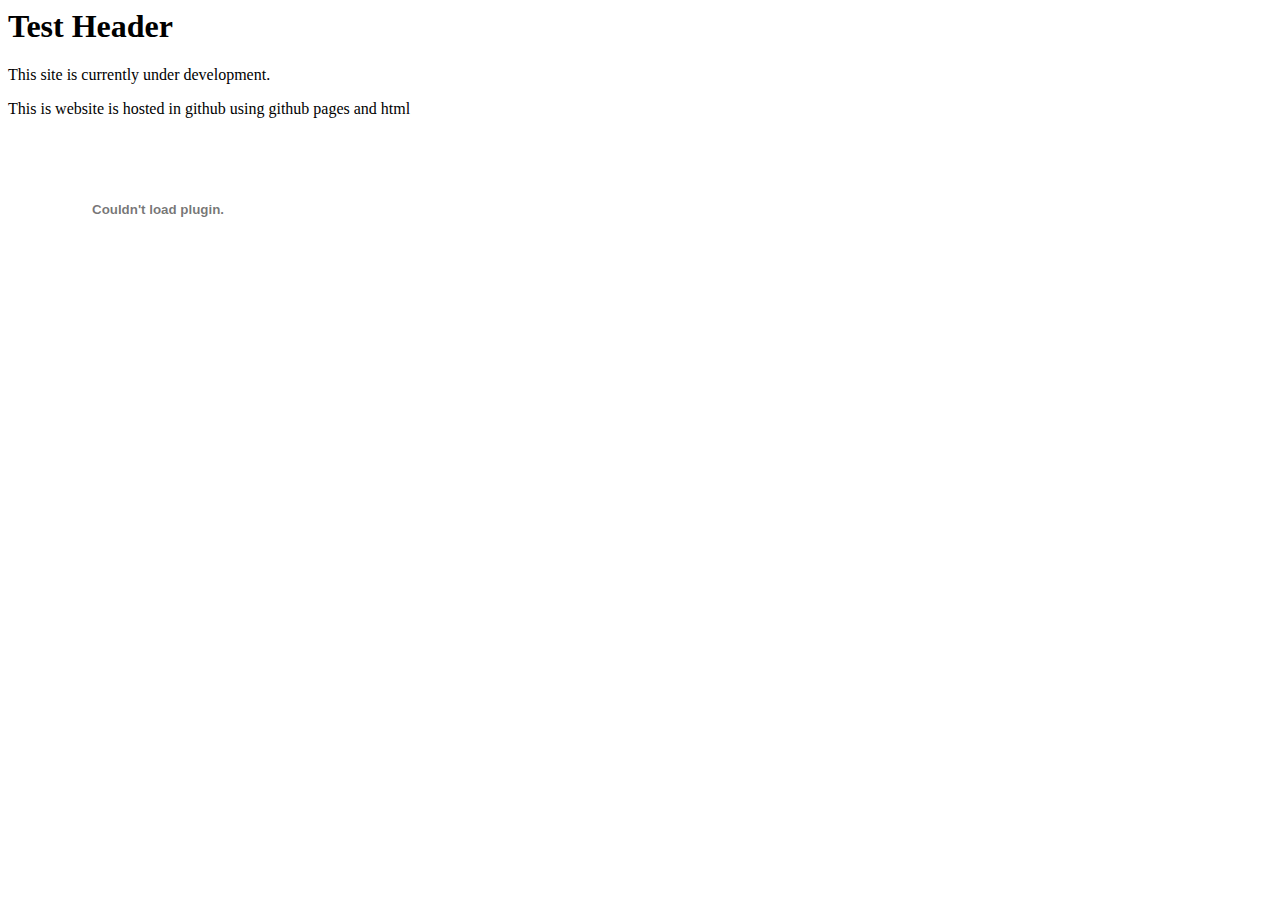
==== projects.html @ 6abd729a "intial formatting" ====
<html>

<style>
.topnav {
  overflow: hidden;
  background-color: #333;
}
</style>
	<body>
	    <h1> Test Header </h1>
	    <p>This site is currently under development. </p>
	    <p>This is website is hosted in github using github pages and html </p>
    	<embed src=”CuadrosKMichelle_Resume.pdf#page=2" type=”application/pdf” width=”100%” height=”100%”>
	</body>
<html>
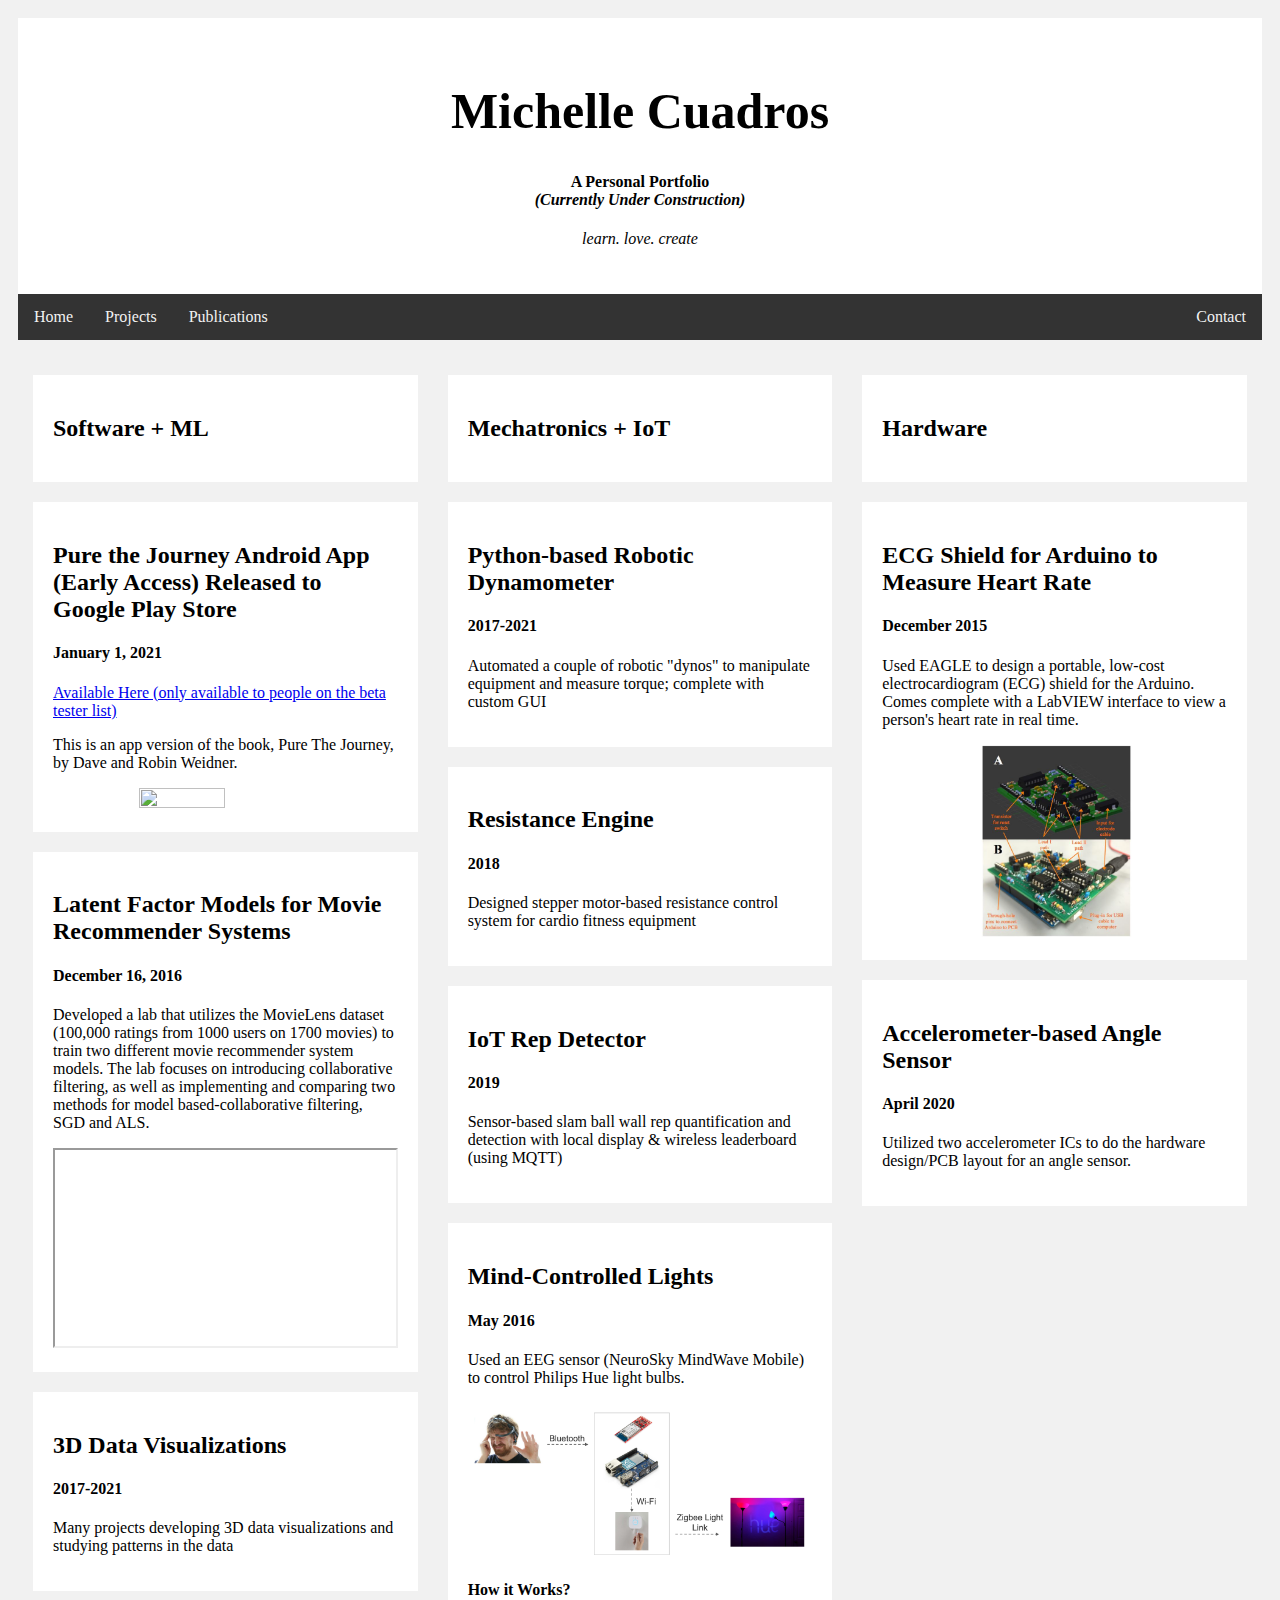
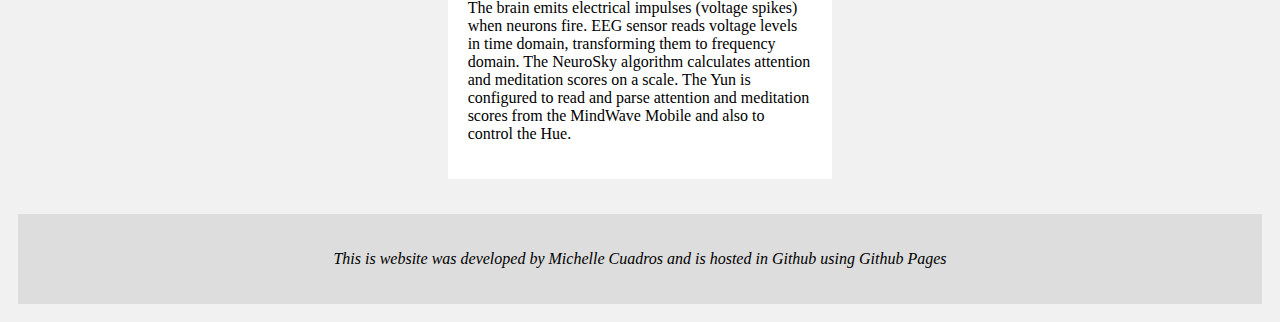
==== commit 5bd8a77a: "first draft with actual content" ====
--- a/projects.html
+++ b/projects.html
@@ -1,15 +1,111 @@
-<html>
+<!DOCTYPE html>
+<html lang="en">
+<head>
+	<meta charset="utf-8">
+	<meta name="viewport" content="width=device-width, initial-scale=1">
+	<link rel="stylesheet" href="https://fonts.googleapis.com/icon?family=Material+Icons">
+	<link rel="stylesheet" href="creative.css">
+</head>
+<body>
 
-<style>
-.topnav {
-  overflow: hidden;
-  background-color: #333;
-}
-</style>
-	<body>
-	    <h1> Test Header </h1>
-	    <p>This site is currently under development. </p>
-	    <p>This is website is hosted in github using github pages and html </p>
-    	<embed src=”CuadrosKMichelle_Resume.pdf#page=2" type=”application/pdf” width=”100%” height=”100%”>
-	</body>
-<html>+<div class="header">
+	<h1>Michelle Cuadros</h1>
+	<h4>A Personal Portfolio<br><i>(Currently Under Construction)</i></h4><i>learn. love. create</i></p>
+</div>
+
+<div class="topnav">
+	<a href="index.html">Home</a>
+	<a href="projects.html">Projects</a>
+	<a href="publications.html">Publications</a>
+	<a href="contact.html" style="float:right">Contact</a>
+</div>
+
+
+<div class="row">
+  	<div class="column">
+		<div class="card">
+		    <h2>Software + ML </h2>
+		</div>
+
+  		<div class="card">
+			<h2>Pure the Journey Android App (Early Access) Released to Google Play Store</h2>
+			<h4>January 1, 2021</h4>
+			<a href="https://play.google.com/store/apps/details?id=com.gjam.ptj&hl=en_US&gl=US">Available Here (only available to people on the beta tester list)</a>
+			<p>This is an app version of the book, Pure The Journey, by Dave and Robin Weidner.</p>
+			<img src="projects/ptj.gif" width="50%" height="100%" class="center"></img>
+    	</div>
+
+  		<div class="card">
+			<h2>Latent Factor Models for Movie Recommender Systems</h2>
+			<h4>December 16, 2016</h4>
+			<p>Developed a lab that utilizes the MovieLens dataset (100,000 ratings from 1000 users on 1700 movies) to train two different movie recommender system models. The lab focuses on introducing collaborative filtering, as well as implementing and comparing two methods for model based-collaborative filtering, SGD and ALS.</p>		
+		    <iframe src="projects/ECE532 - Recommender System Report.pdf" #toolbar=0&navpanes=0 width="100%" height="200px"></iframe>		
+    	</div>
+    	<div class="card">
+    		<h2>3D Data Visualizations</h2>
+			<h4>2017-2021</h4>
+			<p>Many projects developing 3D data visualizations and studying patterns in the data</p>
+
+    	</div>
+
+	</div>
+  	<div class="column">
+  		<div class="card">
+		    <h2>Mechatronics + IoT </h2>
+		</div>
+    	<div class="card">
+			<h2>Python-based Robotic Dynamometer</h2>
+			<h4>2017-2021</h4>
+			<p> Automated a couple of robotic "dynos" to manipulate equipment and measure torque; complete with custom GUI</p>
+    	</div>
+    	<div class="card">
+    		<h2>Resistance Engine</h2>
+			<h4>2018</h4>
+			<p>Designed stepper motor-based resistance control system for cardio fitness equipment</p>
+
+    	</div>
+
+    	<div class="card">
+    		<h2>IoT Rep Detector</h2>
+			<h4>2019</h4>
+			<p>Sensor-based slam ball wall rep quantification and detection with local display & wireless leaderboard (using MQTT)</p>
+
+    	</div>
+
+    	<div class="card">
+			<h2>Mind-Controlled Lights</h2>
+			<h4>May 2016</h4>
+			<p>Used an EEG sensor (NeuroSky MindWave Mobile) to control Philips Hue light bulbs.</p>
+			<img src="projects/mind_controlled_lights.png" width="100%"></img>
+			<p><b>How it Works?</b><br>The brain emits electrical impulses (voltage spikes) when neurons fire. EEG sensor reads voltage levels in time domain, transforming them to frequency domain. The NeuroSky algorithm calculates attention and meditation scores on a scale. The Yun is configured to read and parse attention and meditation scores from the MindWave Mobile and also to control the Hue.</p>
+
+    	</div>
+
+  	</div>
+  	<div class="column">
+  		<div class="card">
+		    <h2>Hardware </h2>
+		</div>
+    	<div class="card">
+			<h2>ECG Shield for Arduino to Measure Heart Rate</h2>
+			<h4>December 2015</h4>
+			<p>Used EAGLE to design a portable, low-cost electrocardiogram (ECG) shield for the Arduino. Comes complete with a LabVIEW interface to view a person's heart rate in real time. </p>
+			<img src="projects/ecg_img.png" width="50%" class="center"></img>
+
+    	</div>
+
+    	<div class="card">
+			<h2>Accelerometer-based Angle Sensor</h2>
+			<h4>April 2020</h4>
+			<p>Utilized two accelerometer ICs to do the hardware design/PCB layout for an angle sensor.</p>
+
+    	</div>
+	</div>
+</div>
+
+<div class="footer">
+	<p><i>This is website was developed by Michelle Cuadros and is hosted in Github using Github Pages</i> </p>	
+</div>
+
+</body>
+</html>
--- a/creative.css
+++ b/creative.css
@@ -0,0 +1,175 @@
+* {
+  box-sizing: border-box;
+}
+
+body {
+  font-family: serif;
+  padding: 10px;
+  background: #f1f1f1;
+
+}
+
+/* Header/Blog Title */
+.header {
+  padding: 30px;
+  text-align: center;
+  background: white;
+}
+
+.header h1 {
+  font-size: 50px;
+}
+
+/* Style the top navigation bar */
+.topnav {
+  overflow: hidden;
+  background-color: #333;
+}
+
+/* Style the topnav links */
+.topnav a {
+  float: left;
+  display: block;
+  color: #f2f2f2;
+  text-align: center;
+  padding: 14px 16px;
+  text-decoration: none;
+}
+
+/* Change color on hover */
+.topnav a:hover {
+  background-color: #ddd;
+  color: black;
+}
+
+
+/* Create three equal columns that floats next to each other */
+.column {
+  float: left;
+  width: 33.33%;
+  padding: 15px;
+}
+
+/* Create three equal columns that floats next to each other */
+.columnfortwo {
+  float: left;
+  width: 50%;
+  padding: 15px;
+}
+
+/* Create two unequal columns that floats next to each other */
+/* Left column */
+.leftcolumn {   
+  float: left;
+  width: 75%;
+}
+
+/* Right column */
+.rightcolumn {
+  float: left;
+  width: 25%;
+  background-color: #f1f1f1;
+  padding-left: 20px;
+}
+
+/* Fake image */
+.fakeimg {
+  background-color: #aaa;
+  width: 100%;
+  padding: 20px;
+}
+
+/* Add a card effect for articles */
+.card {
+  background-color: white;
+  padding: 20px;
+  margin-top: 20px;
+}
+
+/* Clear floats after the columns */
+.row:after {
+  content: "";
+  display: table;
+  clear: both;
+}
+
+/* Footer */
+.footer {
+  padding: 20px;
+  text-align: center;
+  background: #ddd;
+  margin-top: 20px;
+}
+
+/* For centering images */
+.center {
+  display: block;
+  margin-left: auto;
+  margin-right: auto;
+  width: 50%;
+}
+
+/* Responsive layout - when the screen is less than 800px wide, make the two columns stack on top of each other instead of next to each other */
+@media screen and (max-width: 800px) {
+  .leftcolumn, .rightcolumn {   
+    width: 100%;
+    padding: 0;
+  }
+}
+
+/* Responsive layout - when the screen is less than 800px wide, make the two columns stack on top of each other instead of next to each other */
+@media screen and (max-width: 600px) {
+  .columnfortwo {   
+    width: 100%;
+    padding: 0;
+  }
+}
+
+/* Responsive layout - makes the three columns stack on top of each other instead of next to each other */
+@media screen and (max-width:600px) {
+  .column {
+    width: 100%;
+  }
+}
+
+/* Responsive layout - when the screen is less than 400px wide, make the navigation links stack on top of each other instead of next to each other */
+@media screen and (max-width: 400px) {
+  .topnav a {
+    float: none;
+    width: 100%;
+  }
+}
+
+/* Style inputs with type="text", select elements and textareas */
+input[type=text], select, textarea {
+  width: 100%; /* Full width */
+  padding: 12px; /* Some padding */ 
+  border: 1px solid #ccc; /* Gray border */
+  border-radius: 4px; /* Rounded borders */
+  box-sizing: border-box; /* Make sure that padding and width stays in place */
+  margin-top: 6px; /* Add a top margin */
+  margin-bottom: 16px; /* Bottom margin */
+  resize: vertical /* Allow the user to vertically resize the textarea (not horizontally) */
+}
+
+/* Style the submit button with a specific background color etc */
+input[type=submit] {
+  background-color: #4CAF50;
+  color: white;
+  padding: 12px 20px;
+  border: none;
+  border-radius: 4px;
+  cursor: pointer;
+}
+
+/* When moving the mouse over the submit button, add a darker green color */
+input[type=submit]:hover {
+  background-color: #45a049;
+}
+
+/* Add a background color and some padding around the form */
+.container {
+  border-radius: 5px;
+  background-color: #f2f2f2;
+  padding: 20px;
+}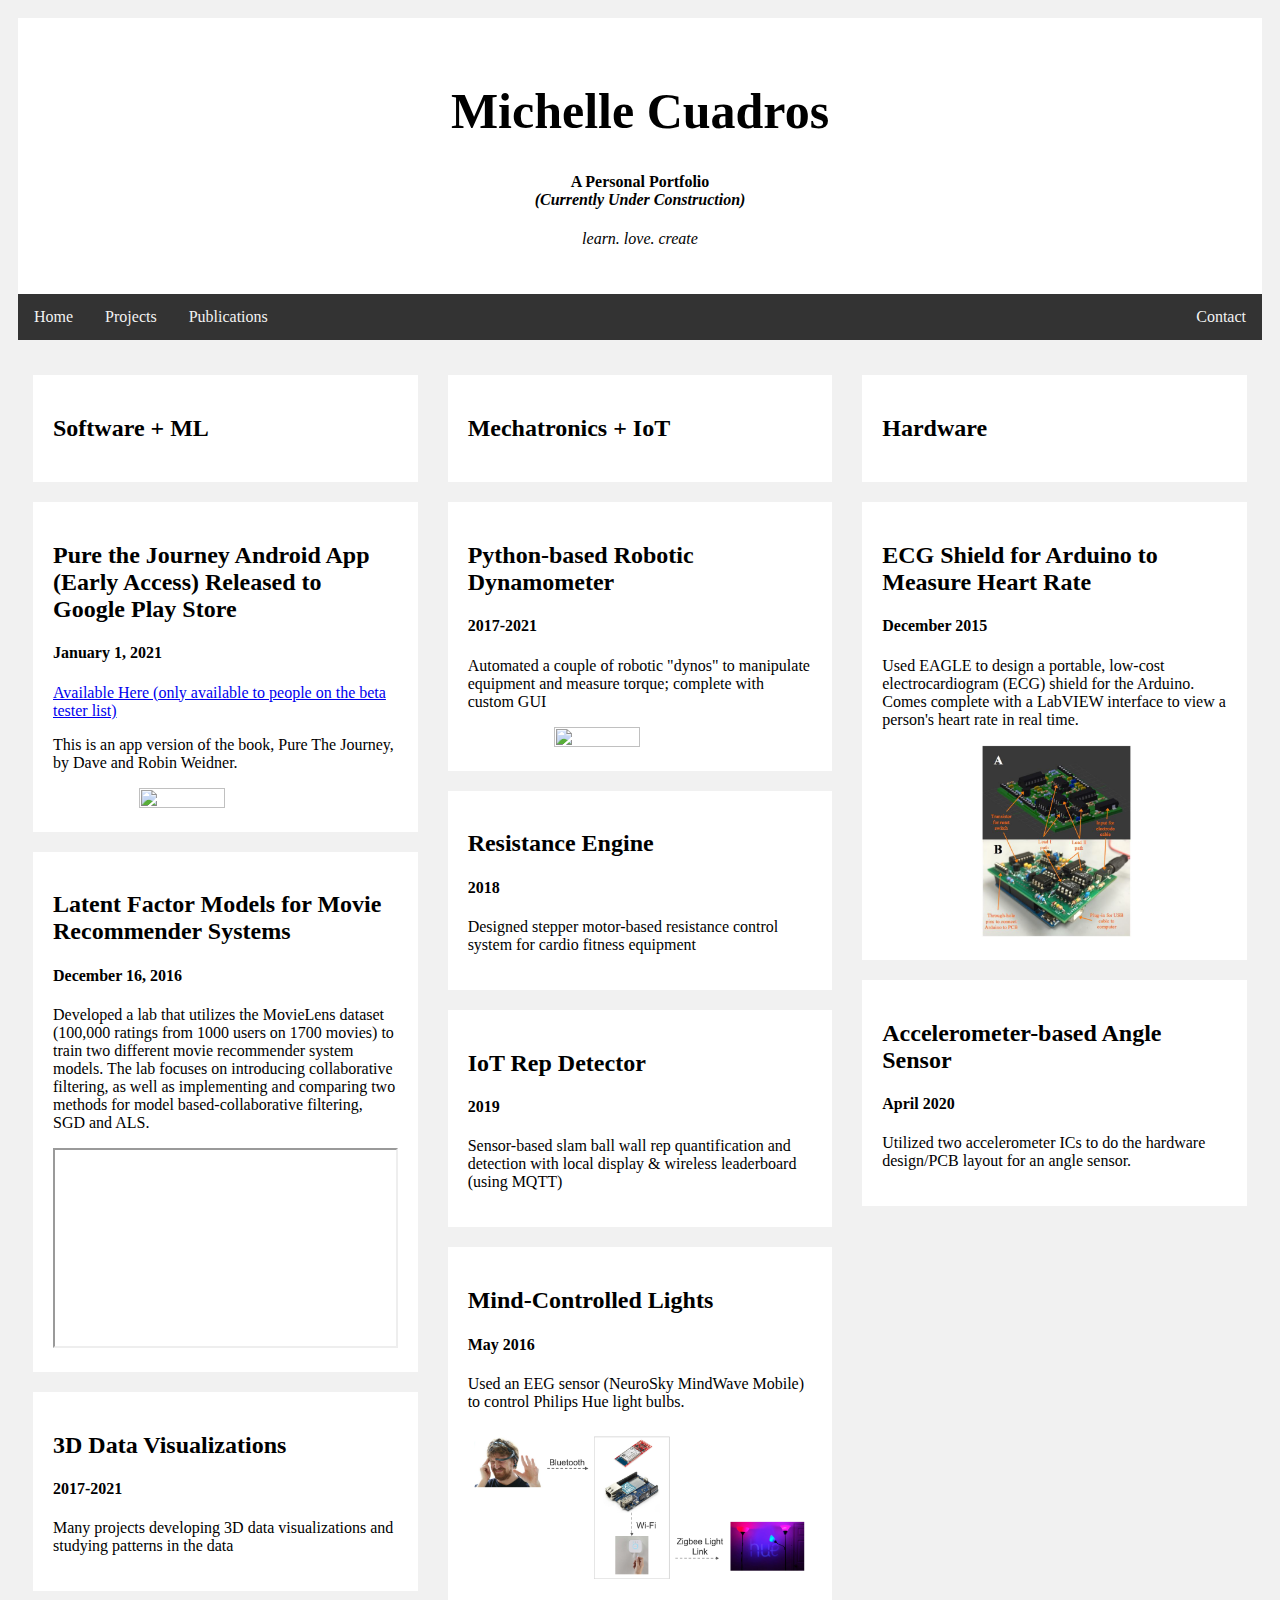
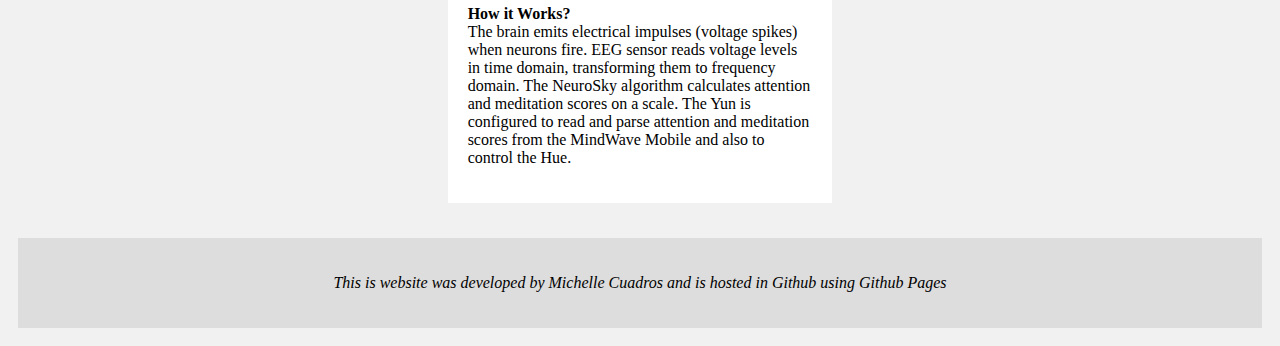
==== commit 7209ccfa: "add gif" ====
--- a/projects.html
+++ b/projects.html
@@ -57,6 +57,8 @@
 			<h2>Python-based Robotic Dynamometer</h2>
 			<h4>2017-2021</h4>
 			<p> Automated a couple of robotic "dynos" to manipulate equipment and measure torque; complete with custom GUI</p>
+			<img src="projects/bike.gif" width="100%" height="100%" class="center"></img>
+
     	</div>
     	<div class="card">
     		<h2>Resistance Engine</h2>
